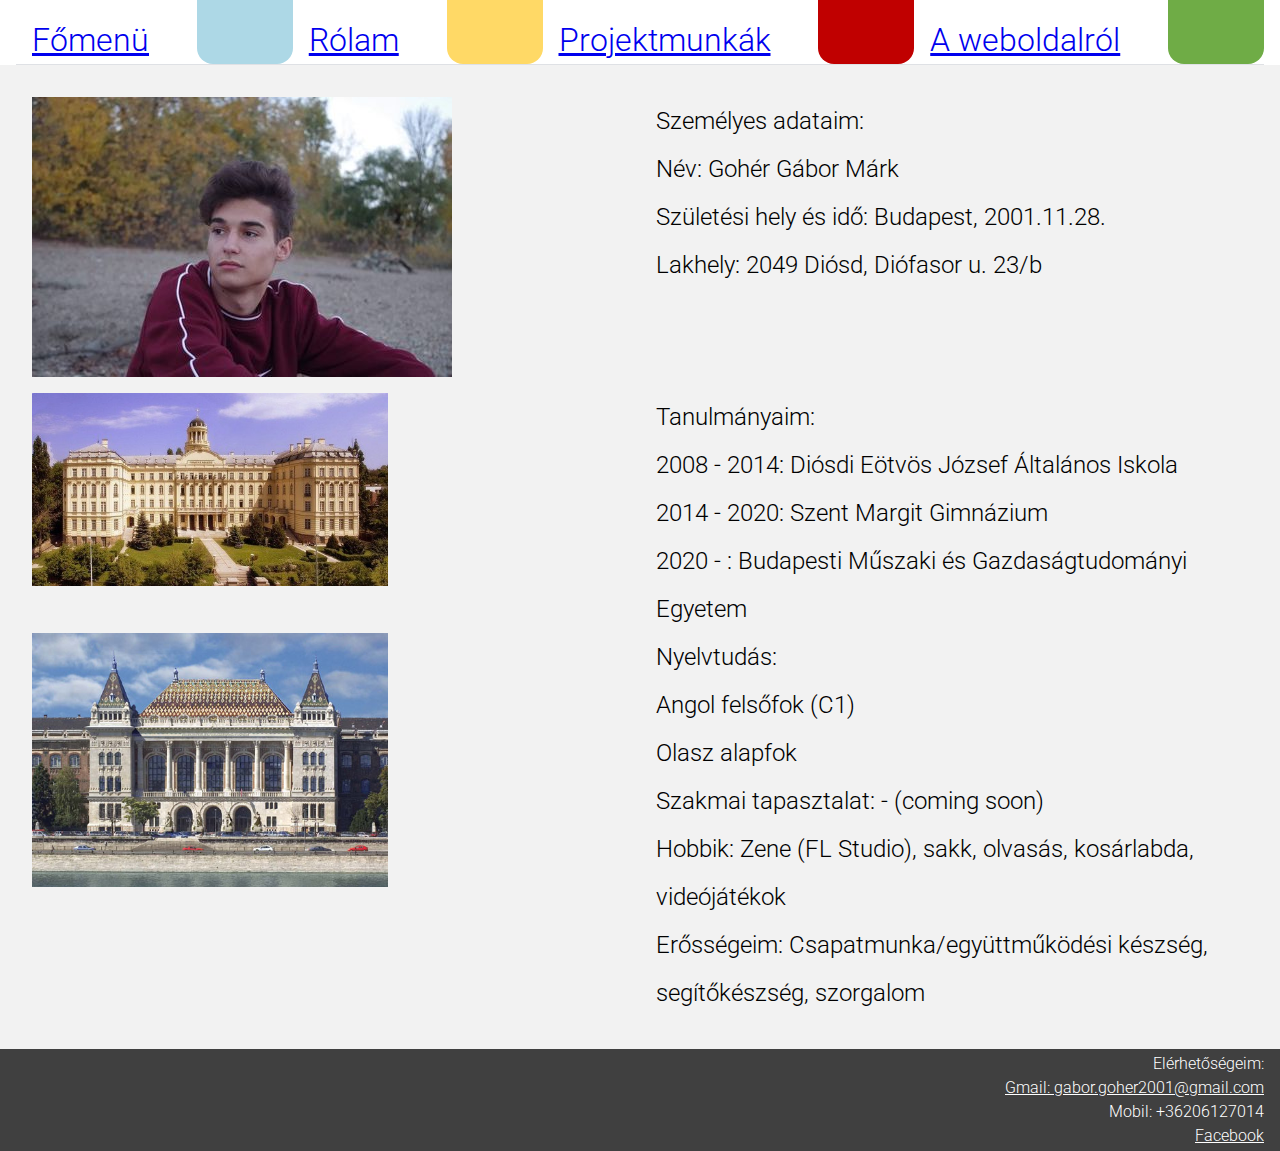
==== info.html @ a6203a94 "Add files via upload" ====
<!DOCTYPE html>
<html>
<head>
	<title>gohergabor.hu</title>
	<meta charset="utf-8">
	<meta name= "viewport" content="width=device-width, initial-scale=1">
	<link rel="stylesheet" type="text/css" href="css/main.css">
	<link href="https://fonts.googleapis.com/css2?family=Roboto:ital,wght@0,400;0,700;1,400&display=swap" rel="stylesheet">
</head>
	
<body>
	<header>
		<div class="flex_racs">

			<p class="fomenu">
				<a href="index.html"><span>Főmenü</span></a>
				<div class="kekful">
				.
				</div>
			</p>
			
			<p class="rolam">
				<a href="info.html"><span>Rólam</span></a>
				<div class="sargaful">
				.
				</div>
			</p>
			
			<p class="projekt">
				<a href="projekt.html"><span>Projektmunkák</span></a>
				<div class="pirosful">
				.
				</div>
			</p>
			
			<p class="weblap">
				<a href="build.html"><span>A weboldalról</span></a>
				<div class="zoldful">
				.
				</div>
			</p>
		<hr>	
		</div>
		
	</header>

	<main>
		<div class="info">
			<img src="css/kepek/en2.jpg" class="info_kep1" alt="Egy kép rólam">
			Személyes adataim:
			<br>
			Név: Gohér Gábor Márk
			<br>
			Születési hely és idő: Budapest, 2001.11.28.
			<br>
			Lakhely: 2049 Diósd, Diófasor u. 23/b
			<br>
			<img src="css/kepek/szmg.jpg" class="info_kep2" alt="Szent Margit Gimnázium">
			Tanulmányaim:
			<br>
			2008 - 2014: Diósdi Eötvös József Általános Iskola
			<br>
			2014 - 2020: Szent Margit Gimnázium
			<br>
			2020 - : Budapesti Műszaki és Gazdaságtudományi Egyetem
			<br>
			<img src="css/kepek/bme.bmp" class="info_kep3" alt="BME">
			Nyelvtudás:
			<br>
			Angol felsőfok (C1)
			<br>
			Olasz alapfok
			<br>
			Szakmai tapasztalat: - (coming soon)
			<br>
			Hobbik:
			Zene (FL Studio), sakk, olvasás, kosárlabda, videójátékok
			<br>
			Erősségeim:
			Csapatmunka/együttműködési készség, segítőkészség, szorgalom
		</div>	
		
	</main>
	
	<footer>
			<div>
				Elérhetőségeim:
			</div>
			<a href="https://mail.google.com/mail/u/0/#inbox?compose=GTvVlcSKkxFKDbrchLmtxKCfmntbHmcBzmCrqzfSHPKSLnFdVpgpjtRjsXWClZjDLXDTVfdzPFFlX">
				<span>Gmail: gabor.goher2001@gmail.com</span>
			</a>
			<div>
				Mobil: +36206127014
			</div>
			<a href="https://www.facebook.com/gabor.goher.9">
				<span>Facebook</span>
			</a>
	</footer>
</body>
</html>
---- css/main.css ----
body{
	font-size: 32px;
	font-family: 'Roboto', sans-serif;
	font-weight: 300;
	display: grid;
	grid-template-areas: 
		"fejlec"
		"kontent"
		"lablec"
	;
	grid-template-rows: max-content 1fr max-content;
	height: 100vh;
}
*, *::before, *::after{
	box-sizing: border-box;
	margin: 0;
	padding: 0;
	border: 0;
}
img{
	max-width: 100%;
	max-height: 100%;
}
img:hover{
	cursor: pointer;
	-webkit-box-shadow: 7px 7px 11px 0px rgba(50, 50, 50, 0.72);
	-moz-box-shadow:    7px 7px 11px 0px rgba(50, 50, 50, 0.72);
	box-shadow:         7px 7px 11px 0px rgba(50, 50, 50, 0.72);
	transition-delay: .1s;
}
/*--header--*/
header{
	grid-area: fejlec;
	line-height: 3rem;
}
.flex_racs{
	display: flex;
	flex-wrap: wrap;
	flex-grow: 1;
	margin-left: 1rem;
	margin-right: 1rem
}
.flex_racs span:hover{
	color:  rgb(0,0,242);
	text-decoration: underline;
	cursor: pointer;
	transition-delay: .1s;
}
.fomenu{
	display: flex;
	flex-wrap: wrap;
	flex-grow: 1;
	margin-top: 1rem;
	margin-right: 1rem;
	margin-left: 1rem;
}

.kekful{
	display: flex;
	color: lightblue;
	background-color: lightblue;
	border-bottom-right-radius: 1rem;
	border-bottom-left-radius:  1rem;
	width: 6rem;
	user-select: none;
}
.kekful:hover{
	cursor: pointer;
	-webkit-box-shadow: 4px 4px 0px 0px rgba(50, 50, 50, 0.58);
	-moz-box-shadow:    4px 4px 0px 0px rgba(50, 50, 50, 0.58);
	box-shadow:         4px 4px 0px 0px rgba(50, 50, 50, 0.58);
	transition-delay: .1s;

}
.rolam{
	display: flex;
	flex-wrap: wrap;
	flex-grow: 1;
	margin-top: 1rem;
	margin-right: 1rem;
	margin-left: 1rem;	
}
.sargaful{
	display: flex;
	color: rgb(255,217,102);
	background-color:  rgb(255,217,102);
	border-bottom-right-radius: 1rem;
	border-bottom-left-radius:  1rem;
	width: 6rem;
	user-select: none;
}
.sargaful:hover{
	cursor: pointer;
	-webkit-box-shadow: 4px 4px 0px 0px rgba(50, 50, 50, 0.58);
	-moz-box-shadow:    4px 4px 0px 0px rgba(50, 50, 50, 0.58);
	box-shadow:         4px 4px 0px 0px rgba(50, 50, 50, 0.58);
	transition-delay: .1s;
}
.projekt{
	display: flex;
	flex-wrap: wrap;
	flex-grow: 1;
	margin-top: 1rem;
	margin-right: 1rem;
	margin-left: 1rem;
	}

.pirosful{
	display: flex;
	color: rgb(192,0,0);
	background-color: rgb(192,0,0);
	border-bottom-right-radius: 1rem;
	border-bottom-left-radius:  1rem;
	width: 6rem;
	user-select: none;
}
.pirosful:hover{
	cursor: pointer;
	-webkit-box-shadow: 4px 4px 0px 0px rgba(50, 50, 50, 0.58);
	-moz-box-shadow:    4px 4px 0px 0px rgba(50, 50, 50, 0.58);
	box-shadow:         4px 4px 0px 0px rgba(50, 50, 50, 0.58);
	transition-delay: .1s;
}
.weblap{
	display: flex;
	flex-wrap: wrap;
	flex-grow: 1;
	margin-top: 1rem;
	margin-right: 1rem;
	margin-left: 1rem;
}
.zoldful{
	display: flex;
	color: rgb(111,172,70);
	background-color: rgb(111,172,70);
	border-bottom-right-radius: 1rem;
	border-bottom-left-radius:  1rem;
	width: 6rem;
	user-select: none;
	}
.zoldful:hover{
	cursor: pointer;
	-webkit-box-shadow: 4px 4px 0px 0px rgba(50, 50, 50, 0.58);
	-moz-box-shadow:    4px 4px 0px 0px rgba(50, 50, 50, 0.58);
	box-shadow:         4px 4px 0px 0px rgba(50, 50, 50, 0.58);
	transition-delay: .1s;
}
.flex_racs hr{
		display: block;
		width: 100%;
		border-left: none;
		border-right: none;
		border-top: none;
		border-bottom: 1px solid #dfe1e5;
	}
/*--header_end--*/
main{
	grid-area: kontent;
	background-color: rgb(242,242,242);
	line-height: 3rem;
/*--main.index--*/
}
.bemutatkozas{
	padding-bottom: 8rem;
	padding-top: 2rem;
	padding-left: 2rem;
	text-align: left;
	
}
.bemutatkozas img{
	float: left;
	margin-right: 1rem;
	margin-bottom: 1rem;
}

/*--main.index_end--*/

/*--main.info--*/
.info{
	display: grid;
	grid-template-columns: 1fr 1fr;
	padding-bottom: 2rem;
	padding-top: 2rem;
	padding-left: 2rem;
	text-align: left;
	font-size: 1.5rem;
}
.info img{
	float: left;
	margin-right: 1rem;
	margin-bottom: 1rem;
}
.info_kep1{
	max-width: 100%;
}
.info_kep2{
	max-width: 57%;
}
.info_kep3{
	max-width: 57%;
}
/*--main.info_end--*/

/*--main.projekt--*/
.projektoldal{
	display: grid;
	text-align: left;
	padding-top: 5rem;
	padding-left: 5rem;
	font-size: 1.2rem;

}
.projektoldal img{
	float: right;
	margin-right: 1rem;
	margin-bottom: 1rem;
	margin-left: 5rem;
}
.kep_yt{
	max-height: 10rem;
}
.kep_itt{
	max-height: 10rem;
}
/*--main.projekt_end--*/

/*--main.build--*/
.diak{
	max-height: 25%;
	max-width: 25%;
	padding-right: 2rem;
}
.build{
	display: flex;
	padding-left: 3rem;
	padding-top: 1rem;
}
.felepites{
	padding-left: 3rem;
	padding-right: 3rem;
	font-size: 1.2rem;
	text-align: left;
}
/*--main.build_end--*/

/*--footer--*/
footer{
	grid-area: lablec;
	background-color: rgb(64,64,64);
	line-height: 1.5rem;
	color: white;
	font-size: 1rem;
	text-align: right;
	padding-right: 1rem;
	padding-top: .2rem;
	padding-bottom: .2rem;
}
footer a{
	color: white;
}
footer span:hover{
color:  rgb(190,190,190);
text-decoration: underline;
cursor: pointer;
}


/*--footer_end--*/
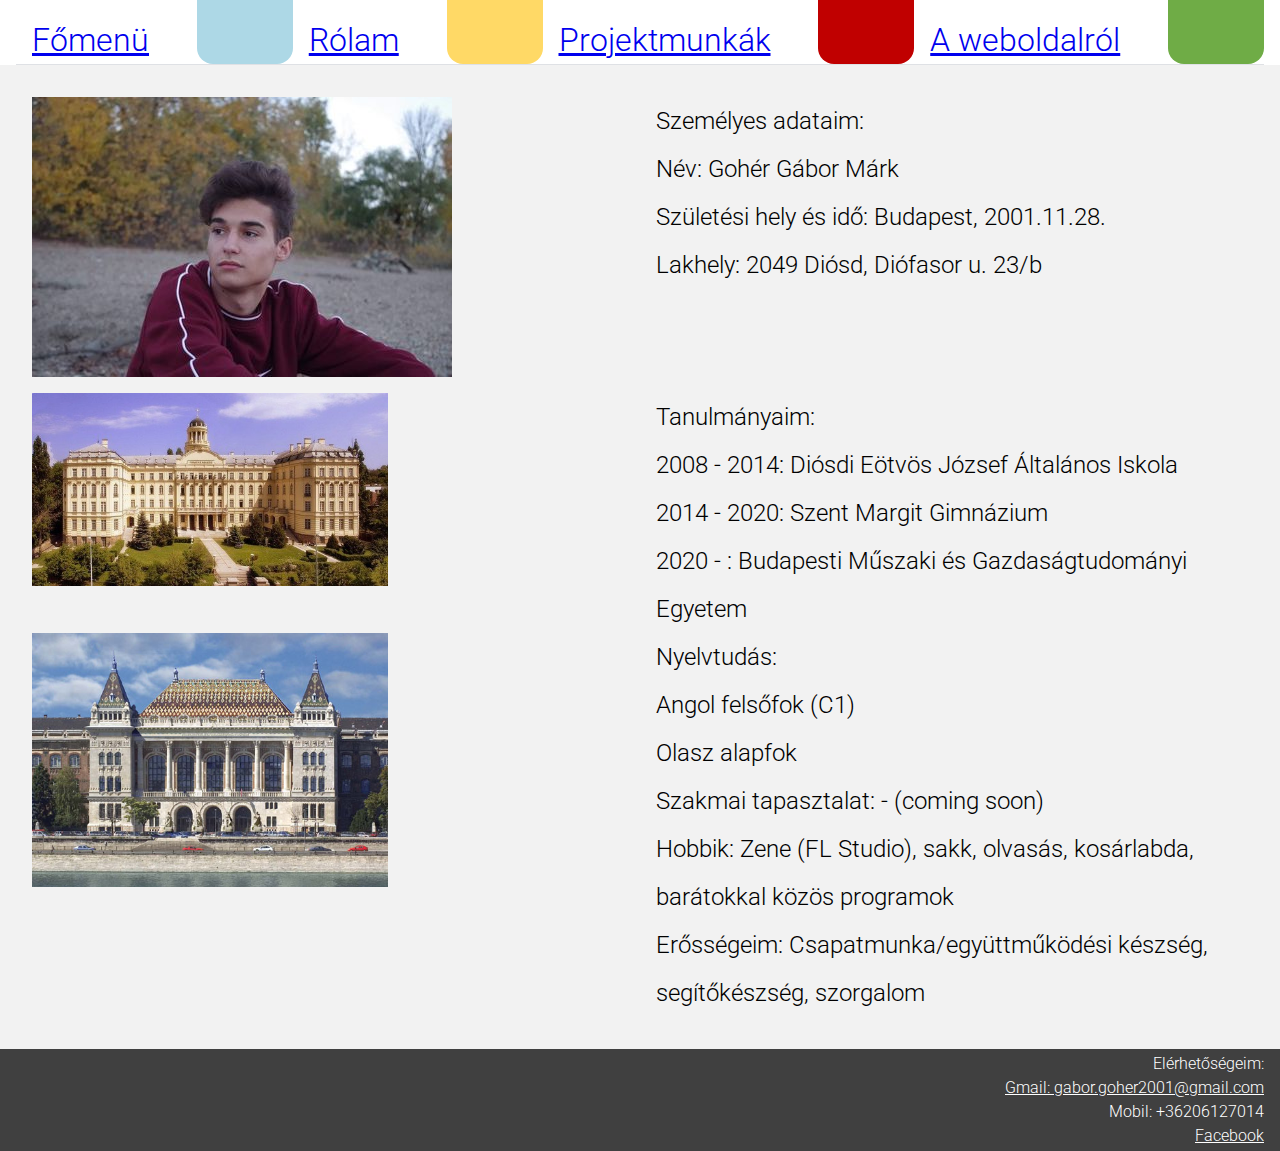
==== commit 1521dc05: "Update info.html" ====
--- a/info.html
+++ b/info.html
@@ -74,7 +74,7 @@
 			Szakmai tapasztalat: - (coming soon)
 			<br>
 			Hobbik:
-			Zene (FL Studio), sakk, olvasás, kosárlabda, videójátékok
+			Zene (FL Studio), sakk, olvasás, kosárlabda, barátokkal közös programok
 			<br>
 			Erősségeim:
 			Csapatmunka/együttműködési készség, segítőkészség, szorgalom
@@ -97,4 +97,4 @@
 			</a>
 	</footer>
 </body>
-</html>+</html>
